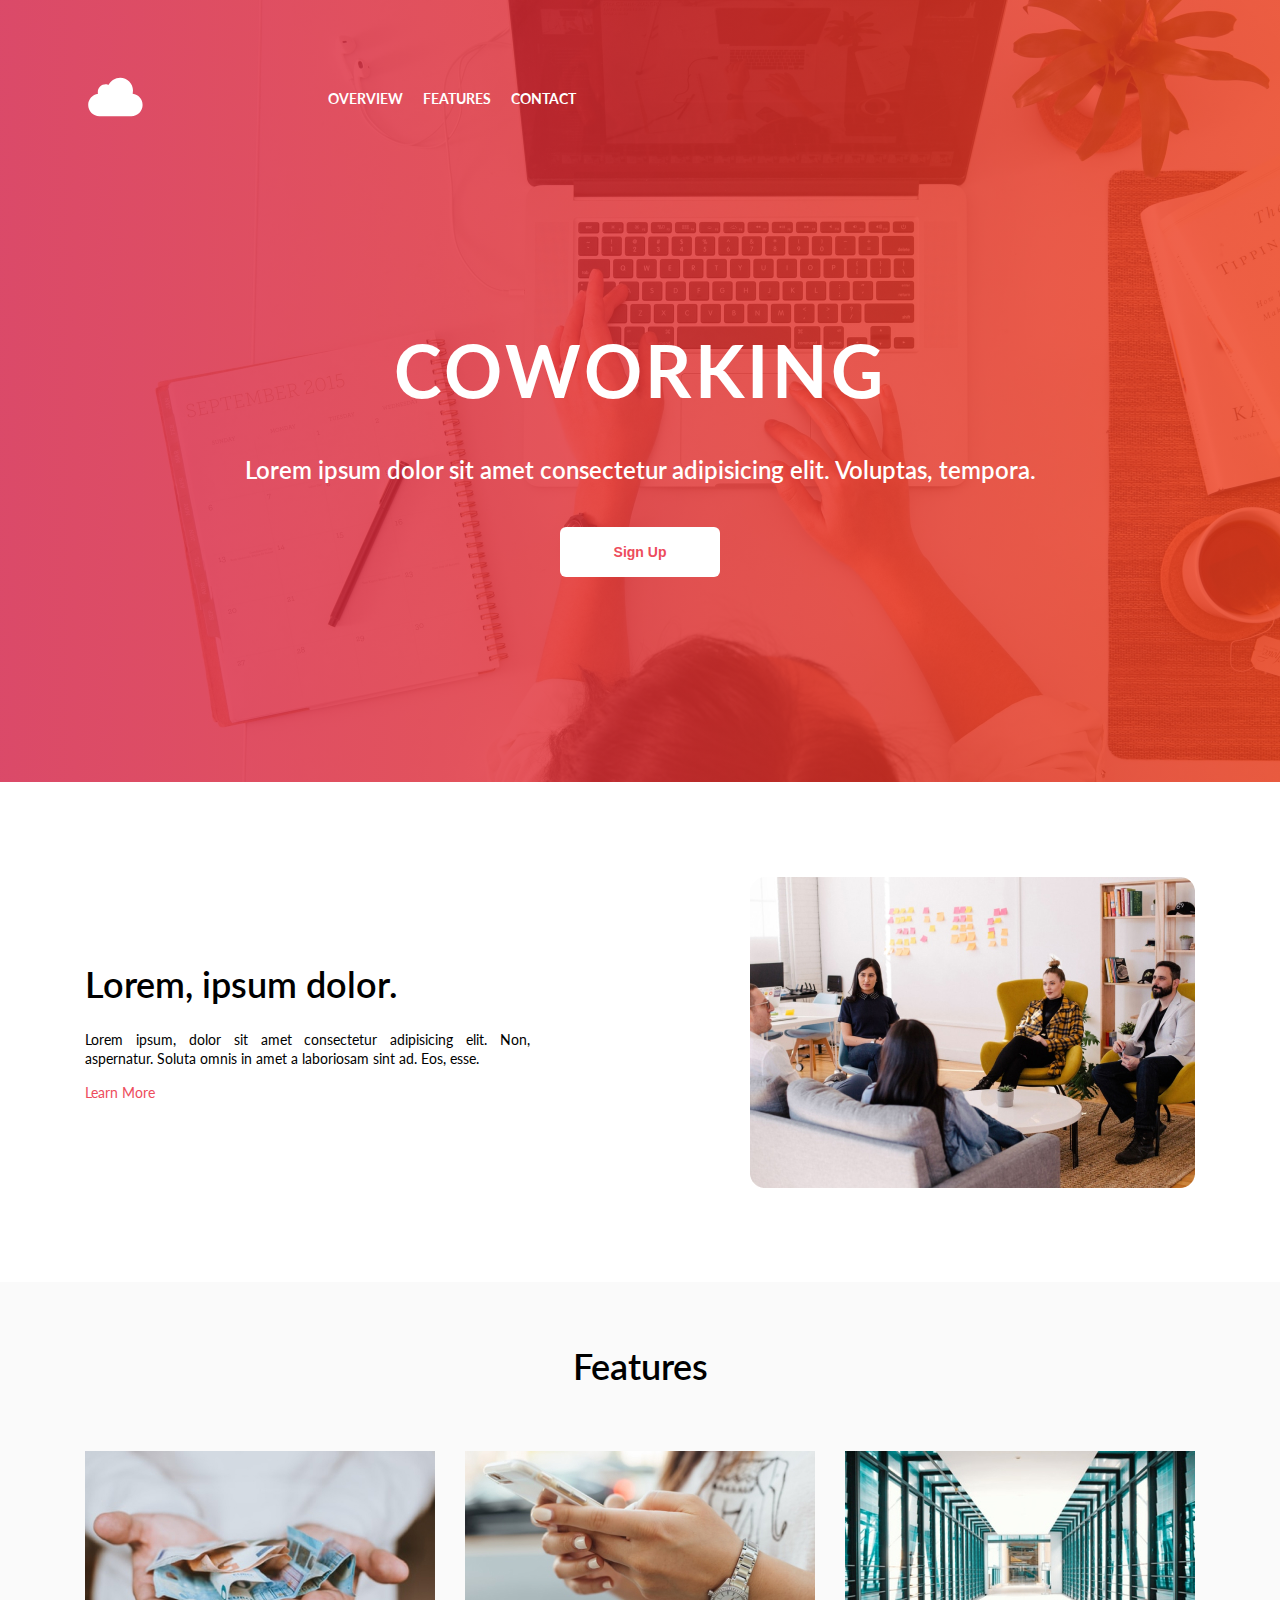
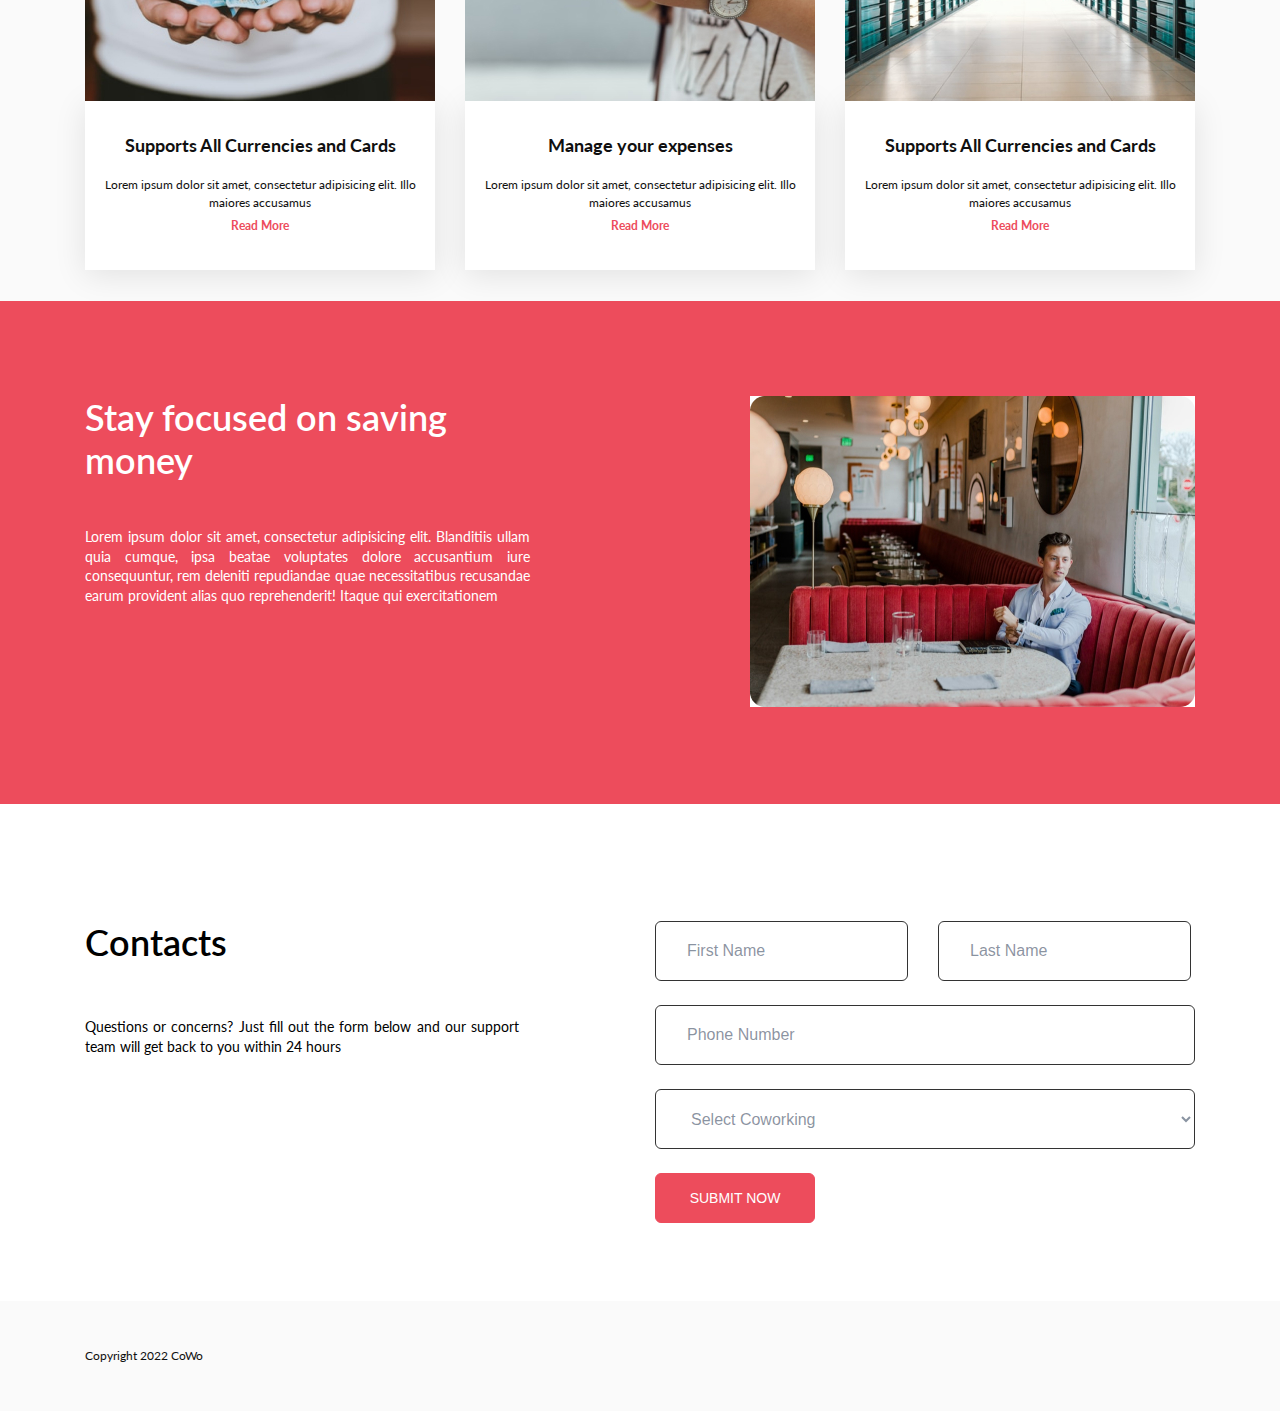
==== index.html @ f1bbeed7 "renamed" ====
<!DOCTYPE html>
<html lang="en">
<head>
    <meta charset="UTF-8">
    <meta http-equiv="X-UA-Compatible" content="IE=edge">
    <meta name="viewport" content="width=device-width, initial-scale=1.0">
    <title>landing</title>
    <link rel="preconnect" href="https://fonts.googleapis.com">
<link rel="preconnect" href="https://fonts.gstatic.com" crossorigin>
<link href="https://fonts.googleapis.com/css2?family=Lato:wght@400;700;900&display=swap" rel="stylesheet">
    <link rel="stylesheet" href="style.css">
</head>
<body class="body">
    <div class="body_top center">
        <header class="menu">
            <a href="landing.html"><img src="./imglanding/logo_landing.svg" alt="logo_landing"></a>
           <div class="nav_menu">
                <a href="" class="menu_link">OVERVIEW</a>
                <a href="" class="menu_link">FEATURES</a>
                <a href="" class="menu_link">CONTACT</a>
        </div>
        </header>
        <section class="header">
            <h1 class="header_heading">Coworking</h1>
                <p class="header_text">Lorem ipsum dolor sit amet consectetur adipisicing elit. Voluptas, tempora.</p>
            <button class="header_btn">Sign Up</button>
        </section>
    </div>
    <section class="top center">
        <div class="top_left">
            <h3 class="title top_title">Lorem, ipsum dolor.</h3>
            <p class="top_text">Lorem ipsum, dolor sit amet consectetur adipisicing elit. Non, aspernatur. Soluta omnis in amet a laboriosam sint ad. Eos, esse.</p>
            <a href="" class="top_link">Learn More</a>
        </div>
        <img class="top_img" src="./imglanding/photo1landign.jpg" alt="landing1">
    </section>
    <section class="middle center">
        <h2 class="title middle_title">Features</h2>
            <div class="blocks">
                <div class="futures_block">
                    <img src="./imglanding/features1.jpg" alt="features1">
                    <div class="futures_text">
                        <h4 class="small_title">Supports All Currencies and Cards</h4>
                        <p class="middle_text">Lorem ipsum dolor sit amet, consectetur adipisicing elit. Illo maiores accusamus </p>
                        <a href="" class="middle_link">Read More</a>
                    </div>
                </div>
                    <div class="futures_block">
                        <img src="./imglanding/manage.jpg" alt="manage">
                        <div class="futures_text">
                            <h4 class="small_title">Manage your expenses </h4>
                            <p class="middle_text">Lorem ipsum dolor sit amet, consectetur adipisicing elit. Illo maiores accusamus </p>
                            <a href="" class="middle_link">Read More</a>
                        </div>
                    </div>
                    <div class="futures_block">
                        <img src="./imglanding/software.jpg" alt="software">
                        <div class="futures_text">
                            <h4 class="small_title">Supports All Currencies and Cards</h4>
                            <p class="middle_text">Lorem ipsum dolor sit amet, consectetur adipisicing elit. Illo maiores accusamus </p>
                            <a href="" class="middle_link">Read More</a>
                        </div>
                    </div>
            </div>
    </section>
    <section class="bottom center">
        <div class="bottom_content">
            <h2 class="title bottom_title">Stay focused on saving money</h2>
            <p class="bottom_text">Lorem ipsum dolor sit amet, consectetur adipisicing elit. Blanditiis ullam quia cumque, ipsa beatae voluptates dolore accusantium iure consequuntur, rem deleniti repudiandae quae necessitatibus recusandae earum provident alias quo reprehenderit! Itaque qui exercitationem</p>
        </div>
        <div class="bottom_img">
            <img src="./imglanding/stay.jpg" alt="stay">
        </div>
    </section>
   <section class="contacts center">
        <div class="contacts_content">
            <h2 class="title title_contacts">Contacts</h2>
            <p class="contacts_text">Questions or concerns? Just fill out the form below and our support team will get back to you within 24 hours</p>
        </div>
            <form class="contacts_form" action="#">
                <div class="contacts_name">
                    <input class="input" type="text" placeholder="First Name">
                <input class="input" type="text" placeholder="Last Name" >
                </div>
                <input class="input phone" type="number" placeholder="Phone Number">
                <select class="input phone" name="Select Coworking" id="">
                <option value="Select Coworking">Select Coworking</option>
                </select>
                <button class="submit_btn">Submit Now</button>
            </form>
    </section>
    <footer class="footer center">
        <p class="footer_text">Copyright 2022 CoWo</p>
    </footer>
</body>
</html>
---- style.css ----
*{
    padding: 0;
    margin: 0;
}

.body{
    font-family: 'Lato', sans-serif;
}

.center{
    padding-left: calc(50% - 555px);
    padding-right: calc(50% - 555px);
}

.body_top{
    height: 782px;
    background:  linear-gradient(90deg, rgba(213, 32, 71, 0.8) 0%, rgba(238, 61, 27, 0.8) 100%), url(./imglanding/back_body_top.jpg);
    background-repeat: no-repeat;
    background-position: center;
    background-size: cover;
}

.menu{
    height: 100px;
    padding-bottom: 179px;
    padding-top: 48px;
    display: flex;
    flex-direction: row;
    flex-wrap: wrap;
    justify-content: flex-start;
    align-items: center;
    gap: 179px;
}

.nav_menu{
display: flex;
flex-wrap: wrap;
gap: 20px;

}

.menu_link{
    font-style: normal;
    font-weight: 700;
    font-size: 14px;
    line-height: 17px;
    display: flex;
    align-items: center;
    text-decoration: none;
    text-transform: uppercase;
    color: #FFFFFF;
}

.header{
    display: flex;
    flex-direction: column;
    flex-wrap: wrap;
    align-items: center;
    gap: 39px;
}

.header_heading{
    font-style: normal;
    font-weight: 700;
    font-size: 72px;
    line-height: 86px;
    letter-spacing: 0.05em;
    text-transform: uppercase;
    color: #FFFFFF;
}

.header_text{
    font-style: normal;
    font-weight: 600;
    font-size: 24px;
    line-height: 150%;
    color: #FFFFFF;
}

.header_btn{
    border-radius: 6px;
    width: 160px;
    height: 50px;
    font-weight: 600;
    font-size: 14px;
    line-height: 17px;
    color: #ED4C5C;
    background: #FFFFFF;
    outline: none;
    border: none;
    box-sizing: border-box;
}

.top{
    padding-top: 95px;
    padding-bottom: 94px;
    display: flex;
    flex-direction: row;
    flex-wrap: wrap;
    justify-content: space-between;
}

.top_left{
    width: 445px;
    display: flex;
    flex-wrap: wrap;
    flex-direction: column;
    justify-content: center;
    align-items: flex-start;
}


.title{
    font-style: normal;
    font-weight: 600;
    font-size: 36px;
    line-height: 43px;
    color: #000000;
}

.top_title{
    padding-bottom: 24px;
}

.top_text{
    font-style: normal;
    font-weight: 400;
    font-size: 14px;
    line-height: 140%;
    text-align: justify;
    color: #000000;
    padding-bottom: 14px;
}

.top_link{
    font-style: normal;
    font-weight: 400;
    font-size: 14px;
    line-height: 140%;
    text-align: justify;
    color: #ED4C5C;
    text-decoration: none;
}

.middle{
    padding-top: 63px;
    padding-bottom: 31px;
    background: #FAFAFA;
    display: flex;
    flex-direction: column;
    align-items: stretch;
    row-gap: 63px;
}

.middle_title{
    text-align: center;
    color: #000000;
}

.blocks{
    display: flex;
    flex-direction: row;
    flex-wrap: wrap;
    justify-content: space-between;
    align-items: center;
    gap: 30px;
}

.futures_block{
    width: 350px;
    display: flex;
    flex-direction: column;
    flex-wrap: wrap;
    align-items: center;
    align-content: flex-end;
}

.futures_text{
    padding-top: 33px;
    background: #FFFFFF;
    box-shadow: 0px 5px 30px rgba(0, 0, 0, 0.1);
    display: flex;
    flex-direction: column;
    flex-wrap: wrap;
    align-items: center;
    padding-bottom: 35px;
}

.small_title{
    padding-bottom: 20px;
    font-style: normal;
    font-weight: 700;
    font-size: 18px;
    line-height: 22px;
    text-align: center;
    color: #101010;
}

.middle_text{
    padding-bottom: 5px;
    font-style: normal;
    font-weight: 400;
    font-size: 12px;
    line-height: 150%;
    text-align: center;
    color: #101010;
}

.middle_link{
    font-style: normal;
    font-weight: 700;
    font-size: 12px;
    line-height: 150%;
    text-align: center;
    color: #ED4C5C;
    text-decoration: none;
}

.bottom{
    padding-top: 95px;
    padding-bottom: 94px;
    background: #ED4C5C;
    display: flex;
    flex-direction: row;
    flex-wrap: wrap;
    justify-content: space-between;
}

.bottom_title{
    padding-bottom: 45px;
    font-style: normal;
    font-weight: 600;
    font-size: 36px;
    line-height: 43px;
    color: #FFFFFF;
}

.bottom_content{
    width: 445px;
}

.bottom_text{
    font-style: normal;
    font-weight: 400;
    font-size: 14px;
    line-height: 140%;
    text-align: justify;
    color: #FFFFFF;
}

.contacts{
    padding-top: 117px;
    padding-bottom: 78px;
    display: flex;
    flex-wrap: wrap;
    flex-direction: row;
    justify-content: space-between;
}

.contacts_content{
    width: 434px;
    display: flex;
    row-gap: 53px;
    flex-direction: column;
    flex-wrap: wrap;
    align-content: flex-start;
}

.title_contacts{
    font-style: normal;
    font-weight: 600;
    font-size: 36px;
    line-height: 43px;
    color: #000000;
}

.contacts_text{
    font-style: normal;
    font-weight: 400;
    font-size: 14px;
    line-height: 140%;
    text-align: justify;
    color: #000000;
}

.contacts_form{
    display: flex;
    flex-direction: column;
    flex-wrap: wrap;
    align-items: flex-start;
    gap: 24px;
}

.contacts_name{
    display: flex;
    flex-direction: row;
    flex-wrap: wrap;
    gap: 30px;
}

.input{
    height: 60px;
    background: #FFFFFF;
    border: 1px solid #333333;
    box-sizing: border-box;
    border-radius: 6px;
    font-style: normal;
    font-weight: 400;
    font-size: 16px;
    line-height: 19px;
    color: rgba(19, 39, 67, 0.5);
    padding-right: 31px;
    padding-left: 31px;
    outline: none;
    width: 253px;
}

.phone{
    width: 540px;
}

.input::placeholder{
    font-style: normal;
    font-weight: 400;
    font-size: 16px;
    line-height: 19px;
    color: rgba(19, 39, 67, 0.5);
}

.submit_btn{
    background: #ED4C5C;
    border: 1.5px solid #ED4C5C;
    border-radius: 6px;
    box-sizing: border-box;
    font-style: normal;
    font-weight: 400;
    font-size: 14px;
    line-height: 17px;
    text-transform: uppercase;
    color: #FFFFFF;
    height: 50px;
    width: 160px;
}

.footer{
    padding-bottom: 48px;
    padding-top: 48px;
    background: #FAFAFA;
}

.footer_text{
    font-style: normal;
    font-weight: 400;
    font-size: 12px;
    line-height: 14px;
    color: #101010;
    display: flex;
    flex-wrap: wrap;
    flex-direction: row;
    justify-content: flex-start;
}
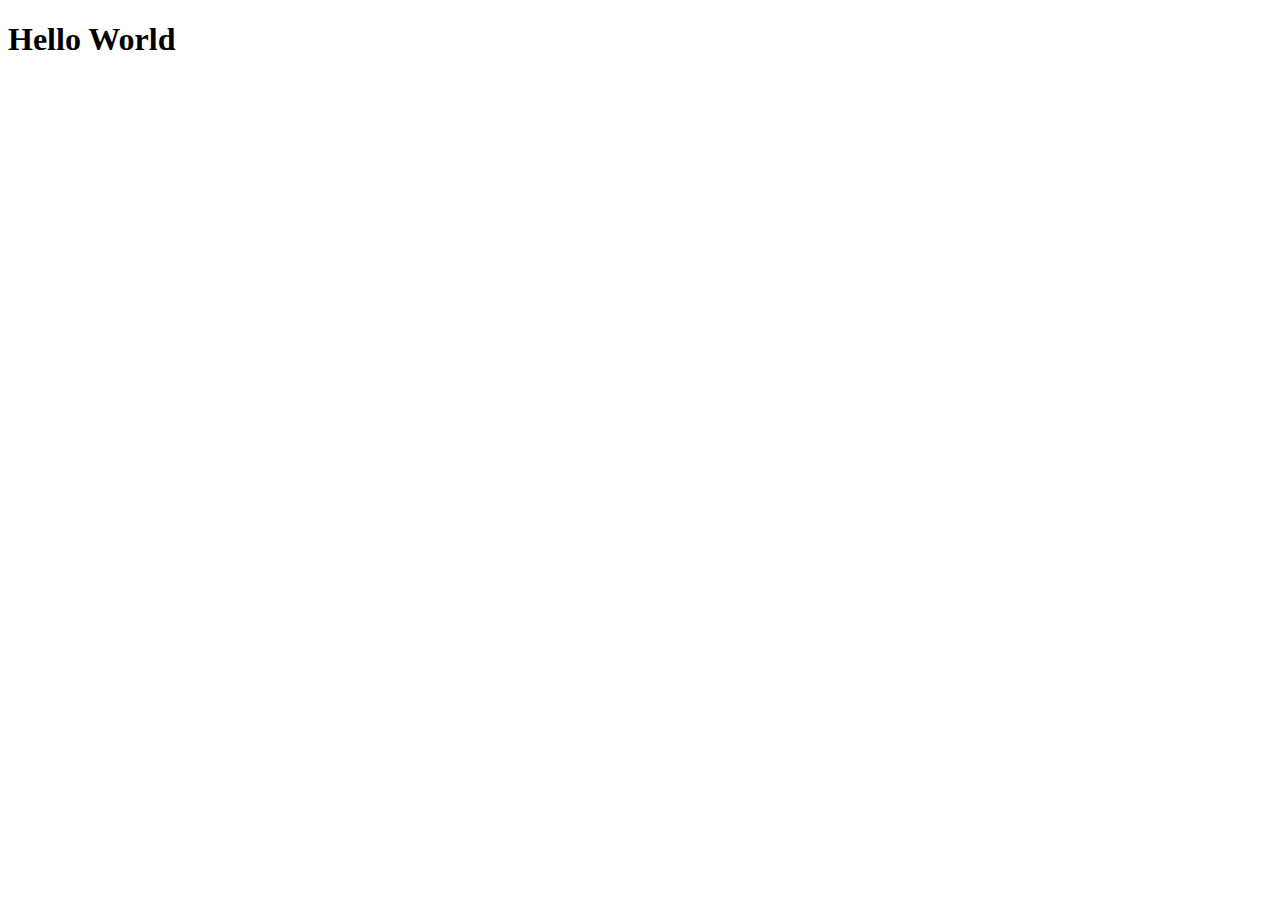
==== commit f46270c0: "pizda" ====
--- a/index.html
+++ b/index.html
@@ -4,93 +4,9 @@
     <meta charset="UTF-8">
     <meta http-equiv="X-UA-Compatible" content="IE=edge">
     <meta name="viewport" content="width=device-width, initial-scale=1.0">
-    <title>landing</title>
-    <link rel="preconnect" href="https://fonts.googleapis.com">
-<link rel="preconnect" href="https://fonts.gstatic.com" crossorigin>
-<link href="https://fonts.googleapis.com/css2?family=Lato:wght@400;700;900&display=swap" rel="stylesheet">
-    <link rel="stylesheet" href="style.css">
+    <title>Document</title>
 </head>
-<body class="body">
-    <div class="body_top center">
-        <header class="menu">
-            <a href="landing.html"><img src="./imglanding/logo_landing.svg" alt="logo_landing"></a>
-           <div class="nav_menu">
-                <a href="" class="menu_link">OVERVIEW</a>
-                <a href="" class="menu_link">FEATURES</a>
-                <a href="" class="menu_link">CONTACT</a>
-        </div>
-        </header>
-        <section class="header">
-            <h1 class="header_heading">Coworking</h1>
-                <p class="header_text">Lorem ipsum dolor sit amet consectetur adipisicing elit. Voluptas, tempora.</p>
-            <button class="header_btn">Sign Up</button>
-        </section>
-    </div>
-    <section class="top center">
-        <div class="top_left">
-            <h3 class="title top_title">Lorem, ipsum dolor.</h3>
-            <p class="top_text">Lorem ipsum, dolor sit amet consectetur adipisicing elit. Non, aspernatur. Soluta omnis in amet a laboriosam sint ad. Eos, esse.</p>
-            <a href="" class="top_link">Learn More</a>
-        </div>
-        <img class="top_img" src="./imglanding/photo1landign.jpg" alt="landing1">
-    </section>
-    <section class="middle center">
-        <h2 class="title middle_title">Features</h2>
-            <div class="blocks">
-                <div class="futures_block">
-                    <img src="./imglanding/features1.jpg" alt="features1">
-                    <div class="futures_text">
-                        <h4 class="small_title">Supports All Currencies and Cards</h4>
-                        <p class="middle_text">Lorem ipsum dolor sit amet, consectetur adipisicing elit. Illo maiores accusamus </p>
-                        <a href="" class="middle_link">Read More</a>
-                    </div>
-                </div>
-                    <div class="futures_block">
-                        <img src="./imglanding/manage.jpg" alt="manage">
-                        <div class="futures_text">
-                            <h4 class="small_title">Manage your expenses </h4>
-                            <p class="middle_text">Lorem ipsum dolor sit amet, consectetur adipisicing elit. Illo maiores accusamus </p>
-                            <a href="" class="middle_link">Read More</a>
-                        </div>
-                    </div>
-                    <div class="futures_block">
-                        <img src="./imglanding/software.jpg" alt="software">
-                        <div class="futures_text">
-                            <h4 class="small_title">Supports All Currencies and Cards</h4>
-                            <p class="middle_text">Lorem ipsum dolor sit amet, consectetur adipisicing elit. Illo maiores accusamus </p>
-                            <a href="" class="middle_link">Read More</a>
-                        </div>
-                    </div>
-            </div>
-    </section>
-    <section class="bottom center">
-        <div class="bottom_content">
-            <h2 class="title bottom_title">Stay focused on saving money</h2>
-            <p class="bottom_text">Lorem ipsum dolor sit amet, consectetur adipisicing elit. Blanditiis ullam quia cumque, ipsa beatae voluptates dolore accusantium iure consequuntur, rem deleniti repudiandae quae necessitatibus recusandae earum provident alias quo reprehenderit! Itaque qui exercitationem</p>
-        </div>
-        <div class="bottom_img">
-            <img src="./imglanding/stay.jpg" alt="stay">
-        </div>
-    </section>
-   <section class="contacts center">
-        <div class="contacts_content">
-            <h2 class="title title_contacts">Contacts</h2>
-            <p class="contacts_text">Questions or concerns? Just fill out the form below and our support team will get back to you within 24 hours</p>
-        </div>
-            <form class="contacts_form" action="#">
-                <div class="contacts_name">
-                    <input class="input" type="text" placeholder="First Name">
-                <input class="input" type="text" placeholder="Last Name" >
-                </div>
-                <input class="input phone" type="number" placeholder="Phone Number">
-                <select class="input phone" name="Select Coworking" id="">
-                <option value="Select Coworking">Select Coworking</option>
-                </select>
-                <button class="submit_btn">Submit Now</button>
-            </form>
-    </section>
-    <footer class="footer center">
-        <p class="footer_text">Copyright 2022 CoWo</p>
-    </footer>
+<body>
+    <h1>Hello World</h1>
 </body>
 </html>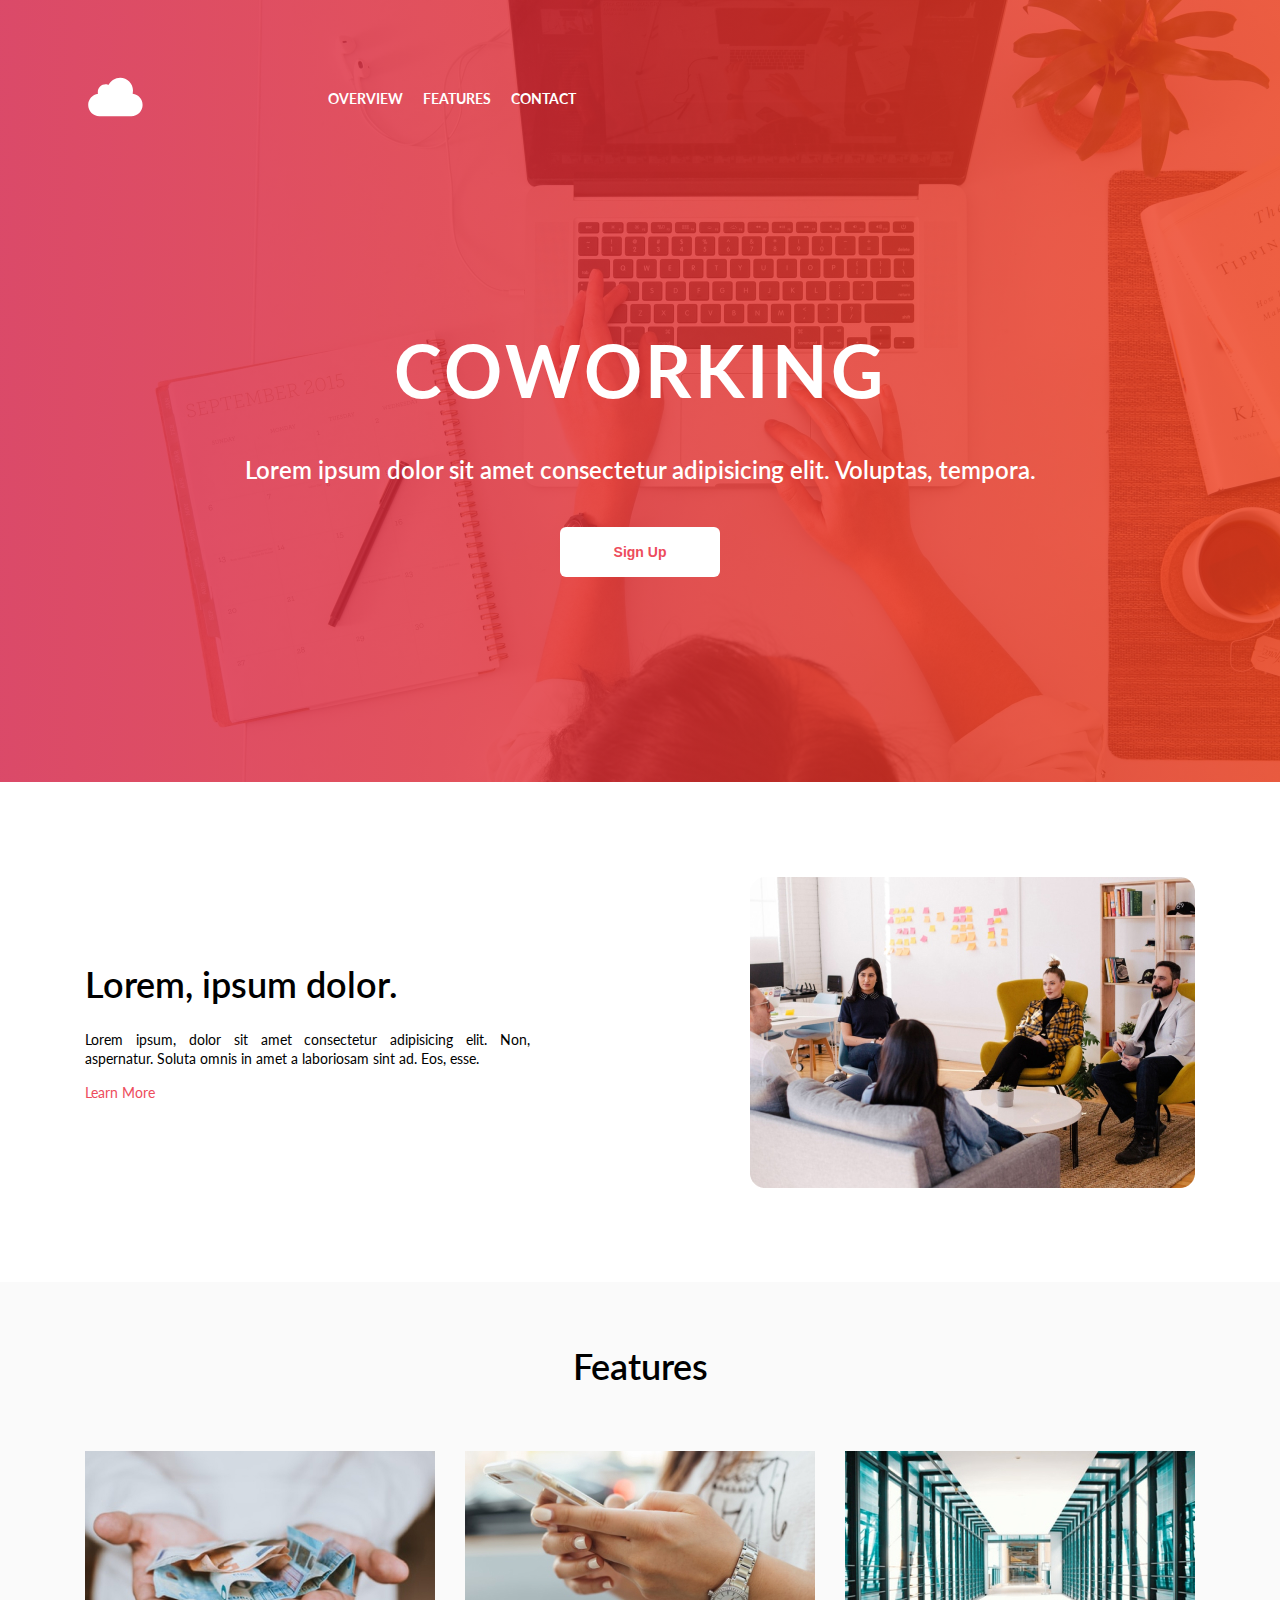
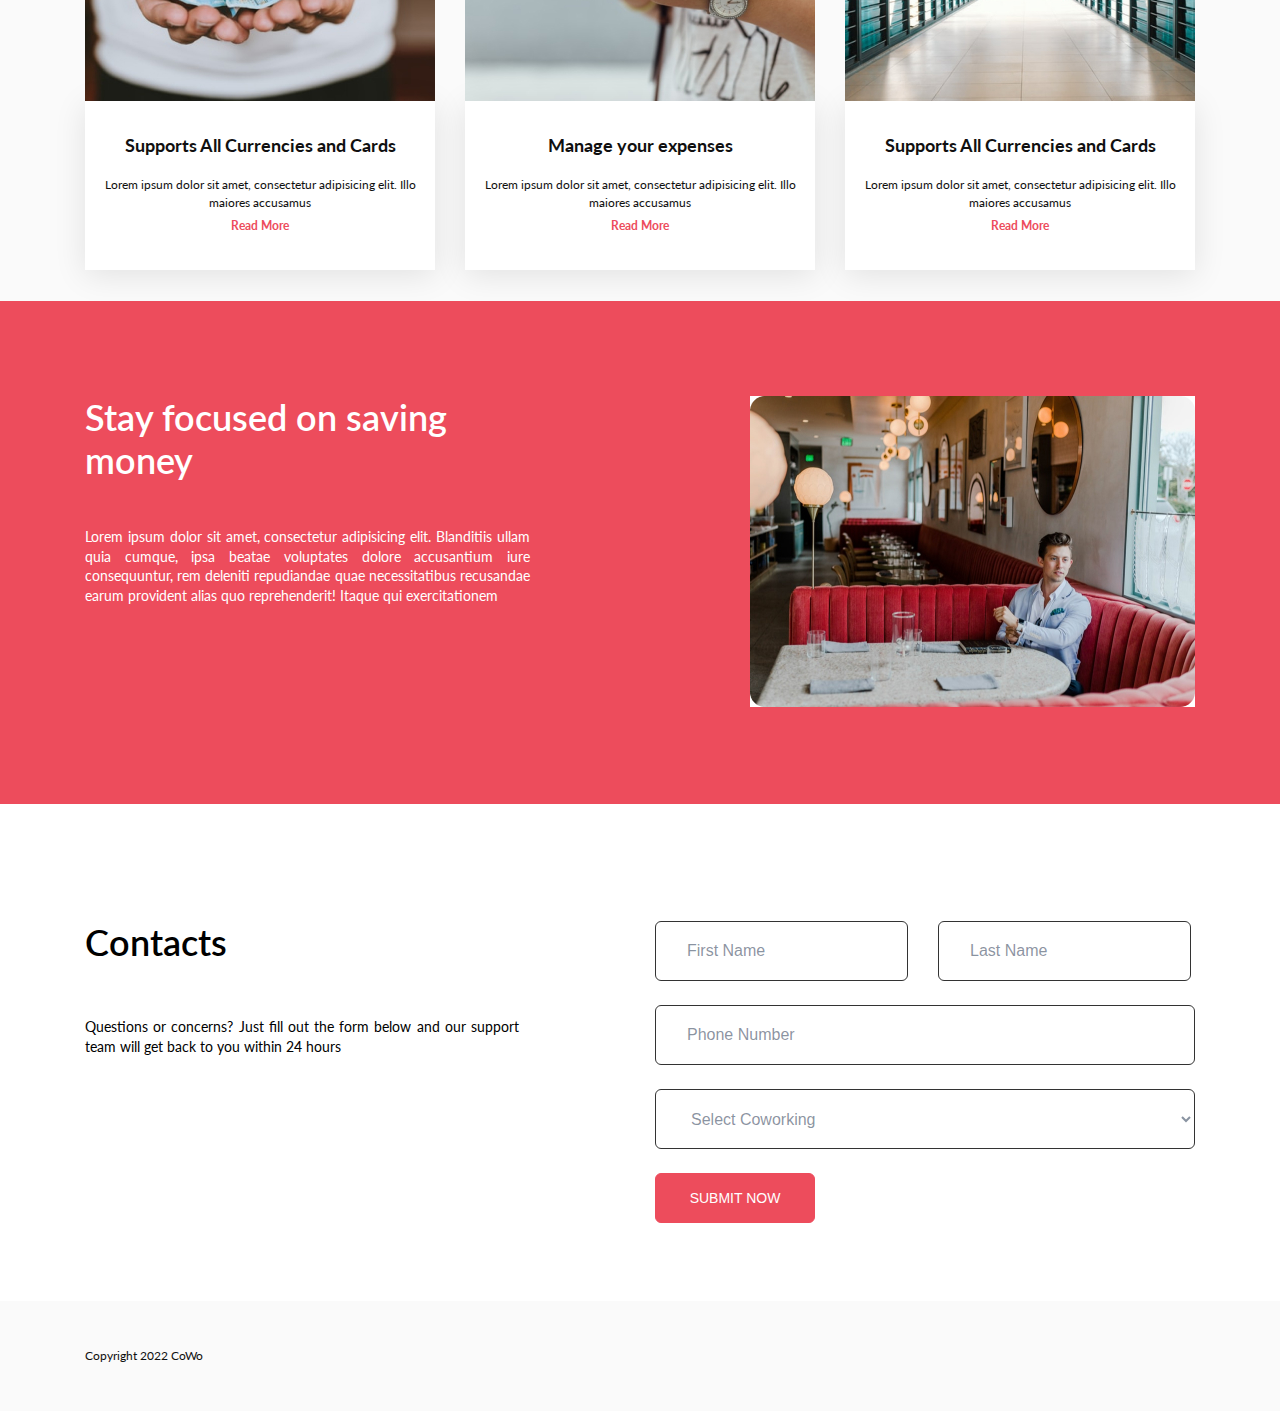
==== commit e8c02bf8: "rename" ====
--- a/index.html
+++ b/index.html
@@ -4,9 +4,93 @@
     <meta charset="UTF-8">
     <meta http-equiv="X-UA-Compatible" content="IE=edge">
     <meta name="viewport" content="width=device-width, initial-scale=1.0">
-    <title>Document</title>
+    <title>landing</title>
+    <link rel="preconnect" href="https://fonts.googleapis.com">
+<link rel="preconnect" href="https://fonts.gstatic.com" crossorigin>
+<link href="https://fonts.googleapis.com/css2?family=Lato:wght@400;700;900&display=swap" rel="stylesheet">
+    <link rel="stylesheet" href="style.css">
 </head>
-<body>
-    <h1>Hello World</h1>
+<body class="body">
+    <div class="body_top center">
+        <header class="menu">
+            <a href="landing.html"><img src="./imglanding/logo_landing.svg" alt="logo_landing"></a>
+           <div class="nav_menu">
+                <a href="" class="menu_link">OVERVIEW</a>
+                <a href="" class="menu_link">FEATURES</a>
+                <a href="" class="menu_link">CONTACT</a>
+        </div>
+        </header>
+        <section class="header">
+            <h1 class="header_heading">Coworking</h1>
+                <p class="header_text">Lorem ipsum dolor sit amet consectetur adipisicing elit. Voluptas, tempora.</p>
+            <button class="header_btn">Sign Up</button>
+        </section>
+    </div>
+    <section class="top center">
+        <div class="top_left">
+            <h3 class="title top_title">Lorem, ipsum dolor.</h3>
+            <p class="top_text">Lorem ipsum, dolor sit amet consectetur adipisicing elit. Non, aspernatur. Soluta omnis in amet a laboriosam sint ad. Eos, esse.</p>
+            <a href="" class="top_link">Learn More</a>
+        </div>
+        <img class="top_img" src="./imglanding/photo1landign.jpg" alt="landing1">
+    </section>
+    <section class="middle center">
+        <h2 class="title middle_title">Features</h2>
+            <div class="blocks">
+                <div class="futures_block">
+                    <img src="./imglanding/features1.jpg" alt="features1">
+                    <div class="futures_text">
+                        <h4 class="small_title">Supports All Currencies and Cards</h4>
+                        <p class="middle_text">Lorem ipsum dolor sit amet, consectetur adipisicing elit. Illo maiores accusamus </p>
+                        <a href="" class="middle_link">Read More</a>
+                    </div>
+                </div>
+                    <div class="futures_block">
+                        <img src="./imglanding/manage.jpg" alt="manage">
+                        <div class="futures_text">
+                            <h4 class="small_title">Manage your expenses </h4>
+                            <p class="middle_text">Lorem ipsum dolor sit amet, consectetur adipisicing elit. Illo maiores accusamus </p>
+                            <a href="" class="middle_link">Read More</a>
+                        </div>
+                    </div>
+                    <div class="futures_block">
+                        <img src="./imglanding/software.jpg" alt="software">
+                        <div class="futures_text">
+                            <h4 class="small_title">Supports All Currencies and Cards</h4>
+                            <p class="middle_text">Lorem ipsum dolor sit amet, consectetur adipisicing elit. Illo maiores accusamus </p>
+                            <a href="" class="middle_link">Read More</a>
+                        </div>
+                    </div>
+            </div>
+    </section>
+    <section class="bottom center">
+        <div class="bottom_content">
+            <h2 class="title bottom_title">Stay focused on saving money</h2>
+            <p class="bottom_text">Lorem ipsum dolor sit amet, consectetur adipisicing elit. Blanditiis ullam quia cumque, ipsa beatae voluptates dolore accusantium iure consequuntur, rem deleniti repudiandae quae necessitatibus recusandae earum provident alias quo reprehenderit! Itaque qui exercitationem</p>
+        </div>
+        <div class="bottom_img">
+            <img src="./imglanding/stay.jpg" alt="stay">
+        </div>
+    </section>
+   <section class="contacts center">
+        <div class="contacts_content">
+            <h2 class="title title_contacts">Contacts</h2>
+            <p class="contacts_text">Questions or concerns? Just fill out the form below and our support team will get back to you within 24 hours</p>
+        </div>
+            <form class="contacts_form" action="#">
+                <div class="contacts_name">
+                    <input class="input" type="text" placeholder="First Name">
+                <input class="input" type="text" placeholder="Last Name" >
+                </div>
+                <input class="input phone" type="number" placeholder="Phone Number">
+                <select class="input phone" name="Select Coworking" id="">
+                <option value="Select Coworking">Select Coworking</option>
+                </select>
+                <button class="submit_btn">Submit Now</button>
+            </form>
+    </section>
+    <footer class="footer center">
+        <p class="footer_text">Copyright 2022 CoWo</p>
+    </footer>
 </body>
 </html>--- a/style.css
+++ b/style.css
@@ -0,0 +1,361 @@
+*{
+    padding: 0;
+    margin: 0;
+}
+
+.body{
+    font-family: 'Lato', sans-serif;
+}
+
+.center{
+    padding-left: calc(50% - 555px);
+    padding-right: calc(50% - 555px);
+}
+
+.body_top{
+    height: 782px;
+    background:  linear-gradient(90deg, rgba(213, 32, 71, 0.8) 0%, rgba(238, 61, 27, 0.8) 100%), url(./imglanding/back_body_top.jpg);
+    background-repeat: no-repeat;
+    background-position: center;
+    background-size: cover;
+}
+
+.menu{
+    height: 100px;
+    padding-bottom: 179px;
+    padding-top: 48px;
+    display: flex;
+    flex-direction: row;
+    flex-wrap: wrap;
+    justify-content: flex-start;
+    align-items: center;
+    gap: 179px;
+}
+
+.nav_menu{
+display: flex;
+flex-wrap: wrap;
+gap: 20px;
+
+}
+
+.menu_link{
+    font-style: normal;
+    font-weight: 700;
+    font-size: 14px;
+    line-height: 17px;
+    display: flex;
+    align-items: center;
+    text-decoration: none;
+    text-transform: uppercase;
+    color: #FFFFFF;
+}
+
+.header{
+    display: flex;
+    flex-direction: column;
+    flex-wrap: wrap;
+    align-items: center;
+    gap: 39px;
+}
+
+.header_heading{
+    font-style: normal;
+    font-weight: 700;
+    font-size: 72px;
+    line-height: 86px;
+    letter-spacing: 0.05em;
+    text-transform: uppercase;
+    color: #FFFFFF;
+}
+
+.header_text{
+    font-style: normal;
+    font-weight: 600;
+    font-size: 24px;
+    line-height: 150%;
+    color: #FFFFFF;
+}
+
+.header_btn{
+    border-radius: 6px;
+    width: 160px;
+    height: 50px;
+    font-weight: 600;
+    font-size: 14px;
+    line-height: 17px;
+    color: #ED4C5C;
+    background: #FFFFFF;
+    outline: none;
+    border: none;
+    box-sizing: border-box;
+}
+
+.top{
+    padding-top: 95px;
+    padding-bottom: 94px;
+    display: flex;
+    flex-direction: row;
+    flex-wrap: wrap;
+    justify-content: space-between;
+}
+
+.top_left{
+    width: 445px;
+    display: flex;
+    flex-wrap: wrap;
+    flex-direction: column;
+    justify-content: center;
+    align-items: flex-start;
+}
+
+
+.title{
+    font-style: normal;
+    font-weight: 600;
+    font-size: 36px;
+    line-height: 43px;
+    color: #000000;
+}
+
+.top_title{
+    padding-bottom: 24px;
+}
+
+.top_text{
+    font-style: normal;
+    font-weight: 400;
+    font-size: 14px;
+    line-height: 140%;
+    text-align: justify;
+    color: #000000;
+    padding-bottom: 14px;
+}
+
+.top_link{
+    font-style: normal;
+    font-weight: 400;
+    font-size: 14px;
+    line-height: 140%;
+    text-align: justify;
+    color: #ED4C5C;
+    text-decoration: none;
+}
+
+.middle{
+    padding-top: 63px;
+    padding-bottom: 31px;
+    background: #FAFAFA;
+    display: flex;
+    flex-direction: column;
+    align-items: stretch;
+    row-gap: 63px;
+}
+
+.middle_title{
+    text-align: center;
+    color: #000000;
+}
+
+.blocks{
+    display: flex;
+    flex-direction: row;
+    flex-wrap: wrap;
+    justify-content: space-between;
+    align-items: center;
+    gap: 30px;
+}
+
+.futures_block{
+    width: 350px;
+    display: flex;
+    flex-direction: column;
+    flex-wrap: wrap;
+    align-items: center;
+    align-content: flex-end;
+}
+
+.futures_text{
+    padding-top: 33px;
+    background: #FFFFFF;
+    box-shadow: 0px 5px 30px rgba(0, 0, 0, 0.1);
+    display: flex;
+    flex-direction: column;
+    flex-wrap: wrap;
+    align-items: center;
+    padding-bottom: 35px;
+}
+
+.small_title{
+    padding-bottom: 20px;
+    font-style: normal;
+    font-weight: 700;
+    font-size: 18px;
+    line-height: 22px;
+    text-align: center;
+    color: #101010;
+}
+
+.middle_text{
+    padding-bottom: 5px;
+    font-style: normal;
+    font-weight: 400;
+    font-size: 12px;
+    line-height: 150%;
+    text-align: center;
+    color: #101010;
+}
+
+.middle_link{
+    font-style: normal;
+    font-weight: 700;
+    font-size: 12px;
+    line-height: 150%;
+    text-align: center;
+    color: #ED4C5C;
+    text-decoration: none;
+}
+
+.bottom{
+    padding-top: 95px;
+    padding-bottom: 94px;
+    background: #ED4C5C;
+    display: flex;
+    flex-direction: row;
+    flex-wrap: wrap;
+    justify-content: space-between;
+}
+
+.bottom_title{
+    padding-bottom: 45px;
+    font-style: normal;
+    font-weight: 600;
+    font-size: 36px;
+    line-height: 43px;
+    color: #FFFFFF;
+}
+
+.bottom_content{
+    width: 445px;
+}
+
+.bottom_text{
+    font-style: normal;
+    font-weight: 400;
+    font-size: 14px;
+    line-height: 140%;
+    text-align: justify;
+    color: #FFFFFF;
+}
+
+.contacts{
+    padding-top: 117px;
+    padding-bottom: 78px;
+    display: flex;
+    flex-wrap: wrap;
+    flex-direction: row;
+    justify-content: space-between;
+}
+
+.contacts_content{
+    width: 434px;
+    display: flex;
+    row-gap: 53px;
+    flex-direction: column;
+    flex-wrap: wrap;
+    align-content: flex-start;
+}
+
+.title_contacts{
+    font-style: normal;
+    font-weight: 600;
+    font-size: 36px;
+    line-height: 43px;
+    color: #000000;
+}
+
+.contacts_text{
+    font-style: normal;
+    font-weight: 400;
+    font-size: 14px;
+    line-height: 140%;
+    text-align: justify;
+    color: #000000;
+}
+
+.contacts_form{
+    display: flex;
+    flex-direction: column;
+    flex-wrap: wrap;
+    align-items: flex-start;
+    gap: 24px;
+}
+
+.contacts_name{
+    display: flex;
+    flex-direction: row;
+    flex-wrap: wrap;
+    gap: 30px;
+}
+
+.input{
+    height: 60px;
+    background: #FFFFFF;
+    border: 1px solid #333333;
+    box-sizing: border-box;
+    border-radius: 6px;
+    font-style: normal;
+    font-weight: 400;
+    font-size: 16px;
+    line-height: 19px;
+    color: rgba(19, 39, 67, 0.5);
+    padding-right: 31px;
+    padding-left: 31px;
+    outline: none;
+    width: 253px;
+}
+
+.phone{
+    width: 540px;
+}
+
+.input::placeholder{
+    font-style: normal;
+    font-weight: 400;
+    font-size: 16px;
+    line-height: 19px;
+    color: rgba(19, 39, 67, 0.5);
+}
+
+.submit_btn{
+    background: #ED4C5C;
+    border: 1.5px solid #ED4C5C;
+    border-radius: 6px;
+    box-sizing: border-box;
+    font-style: normal;
+    font-weight: 400;
+    font-size: 14px;
+    line-height: 17px;
+    text-transform: uppercase;
+    color: #FFFFFF;
+    height: 50px;
+    width: 160px;
+}
+
+.footer{
+    padding-bottom: 48px;
+    padding-top: 48px;
+    background: #FAFAFA;
+}
+
+.footer_text{
+    font-style: normal;
+    font-weight: 400;
+    font-size: 12px;
+    line-height: 14px;
+    color: #101010;
+    display: flex;
+    flex-wrap: wrap;
+    flex-direction: row;
+    justify-content: flex-start;
+}